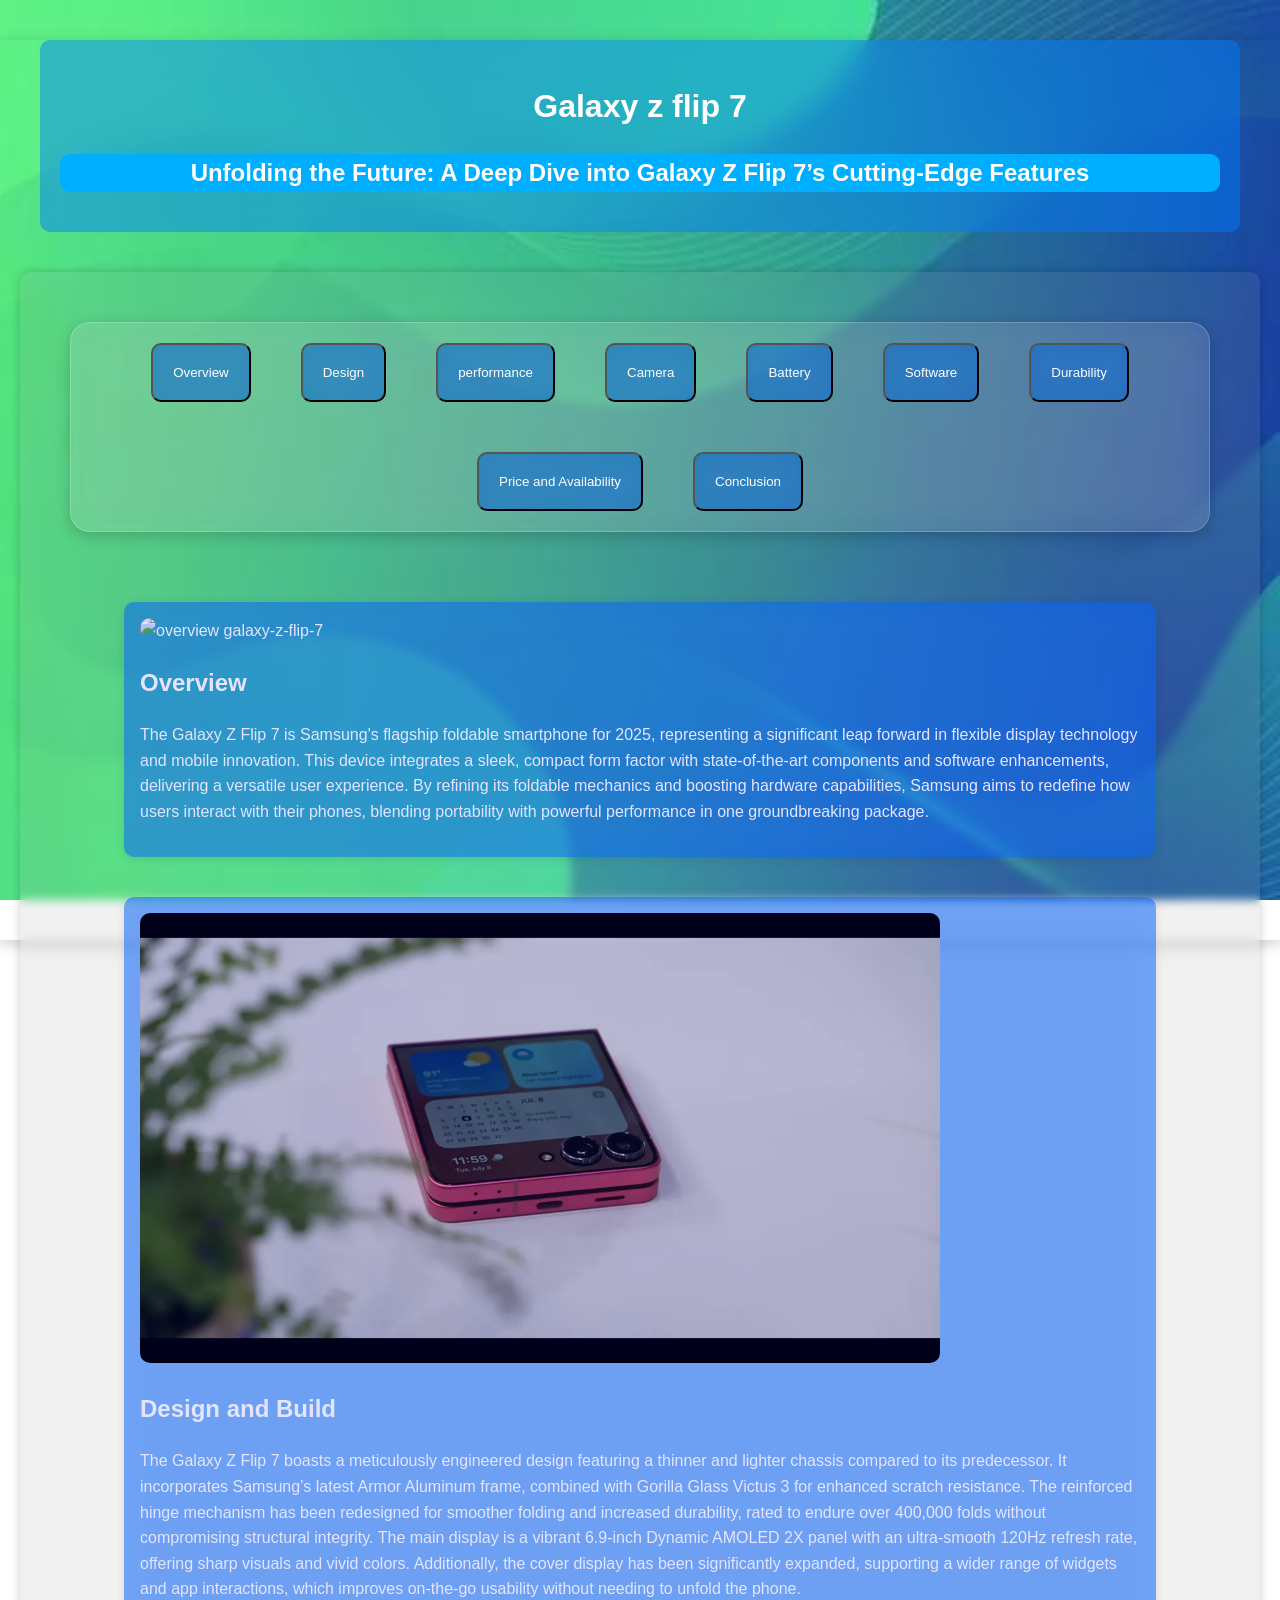
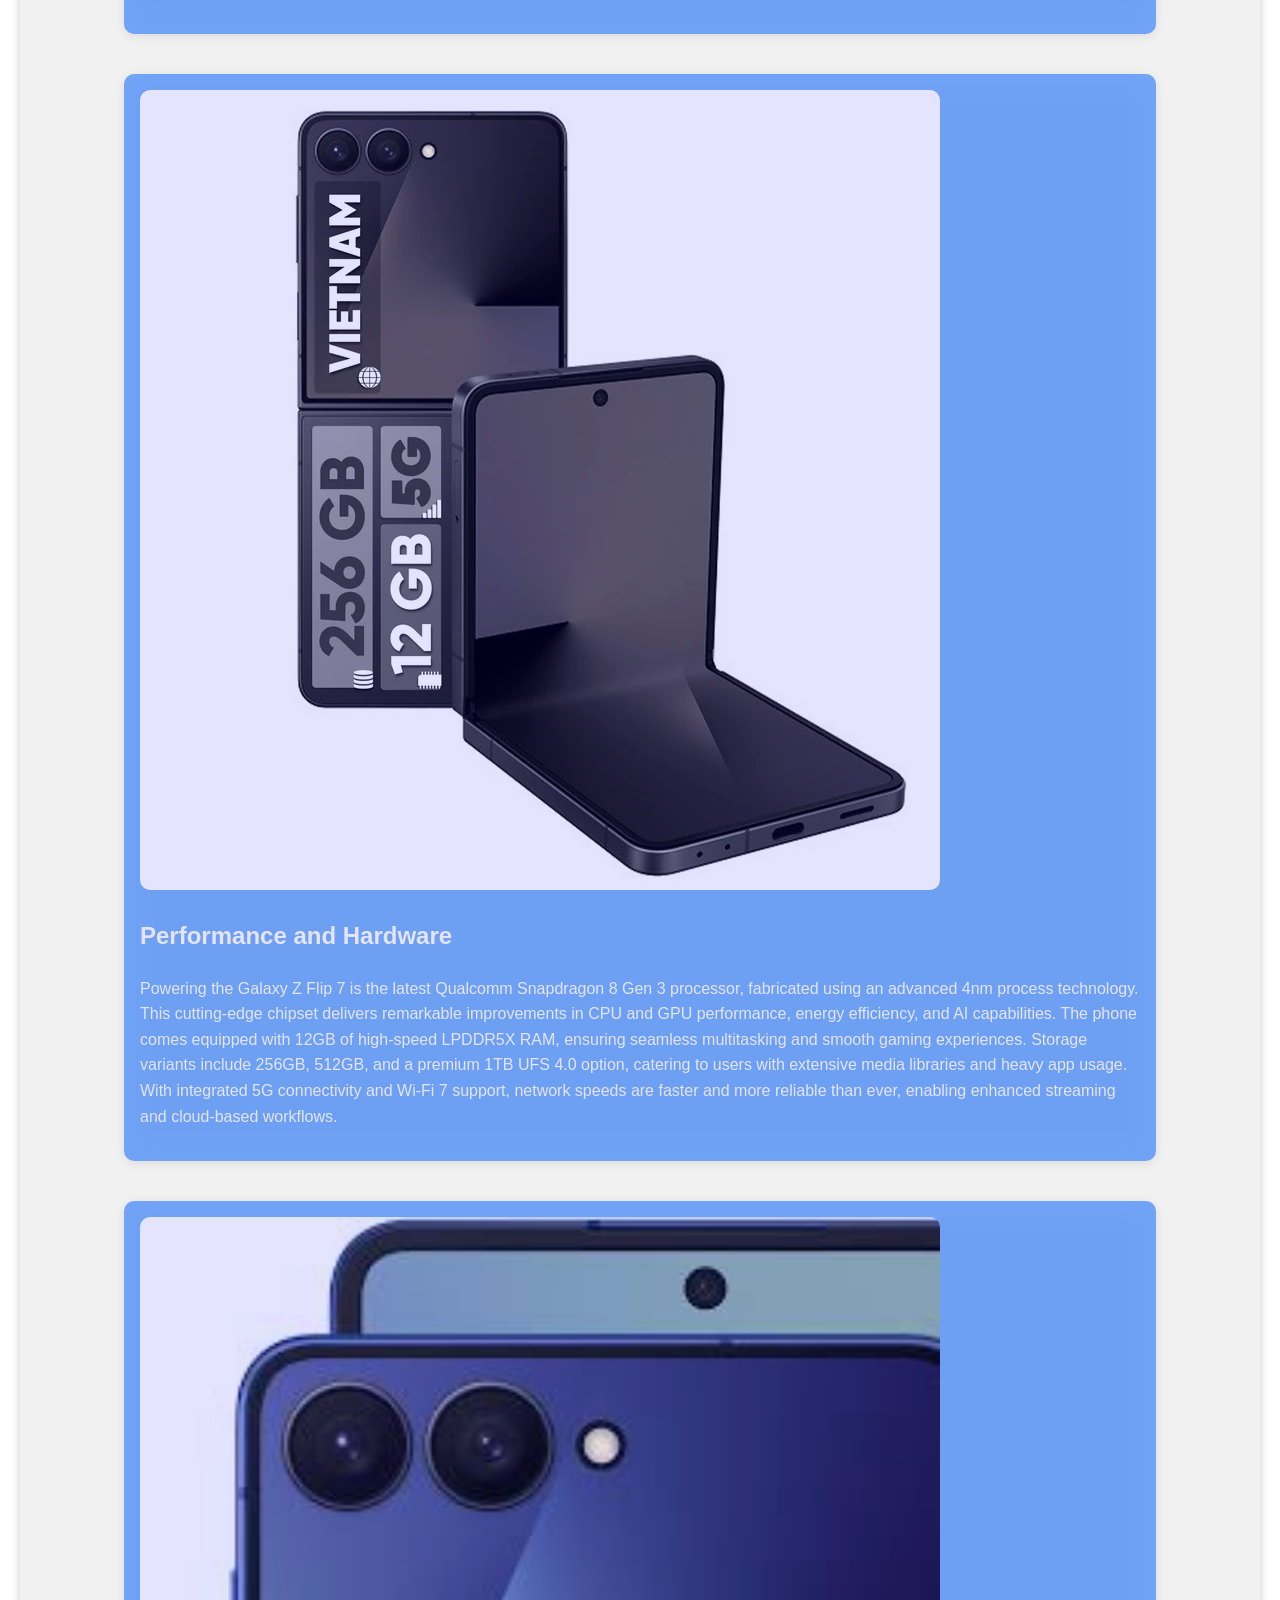
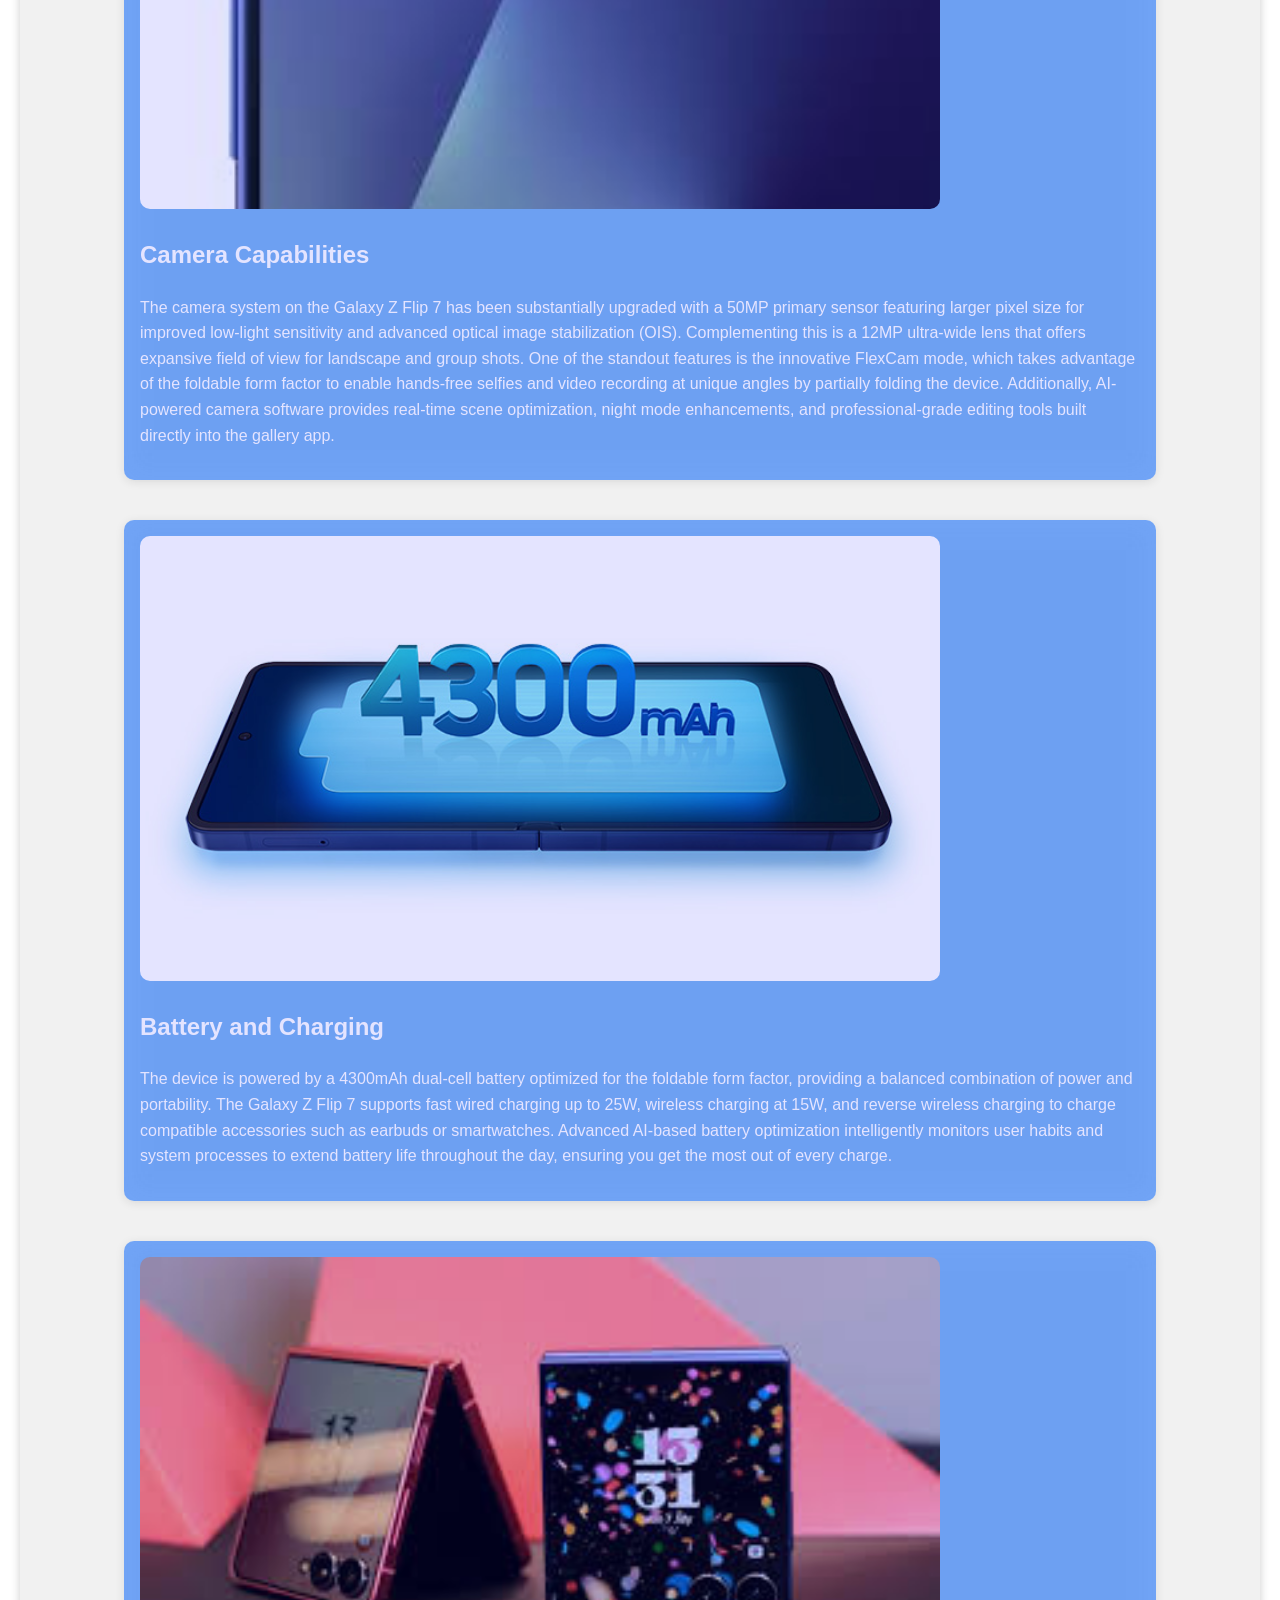
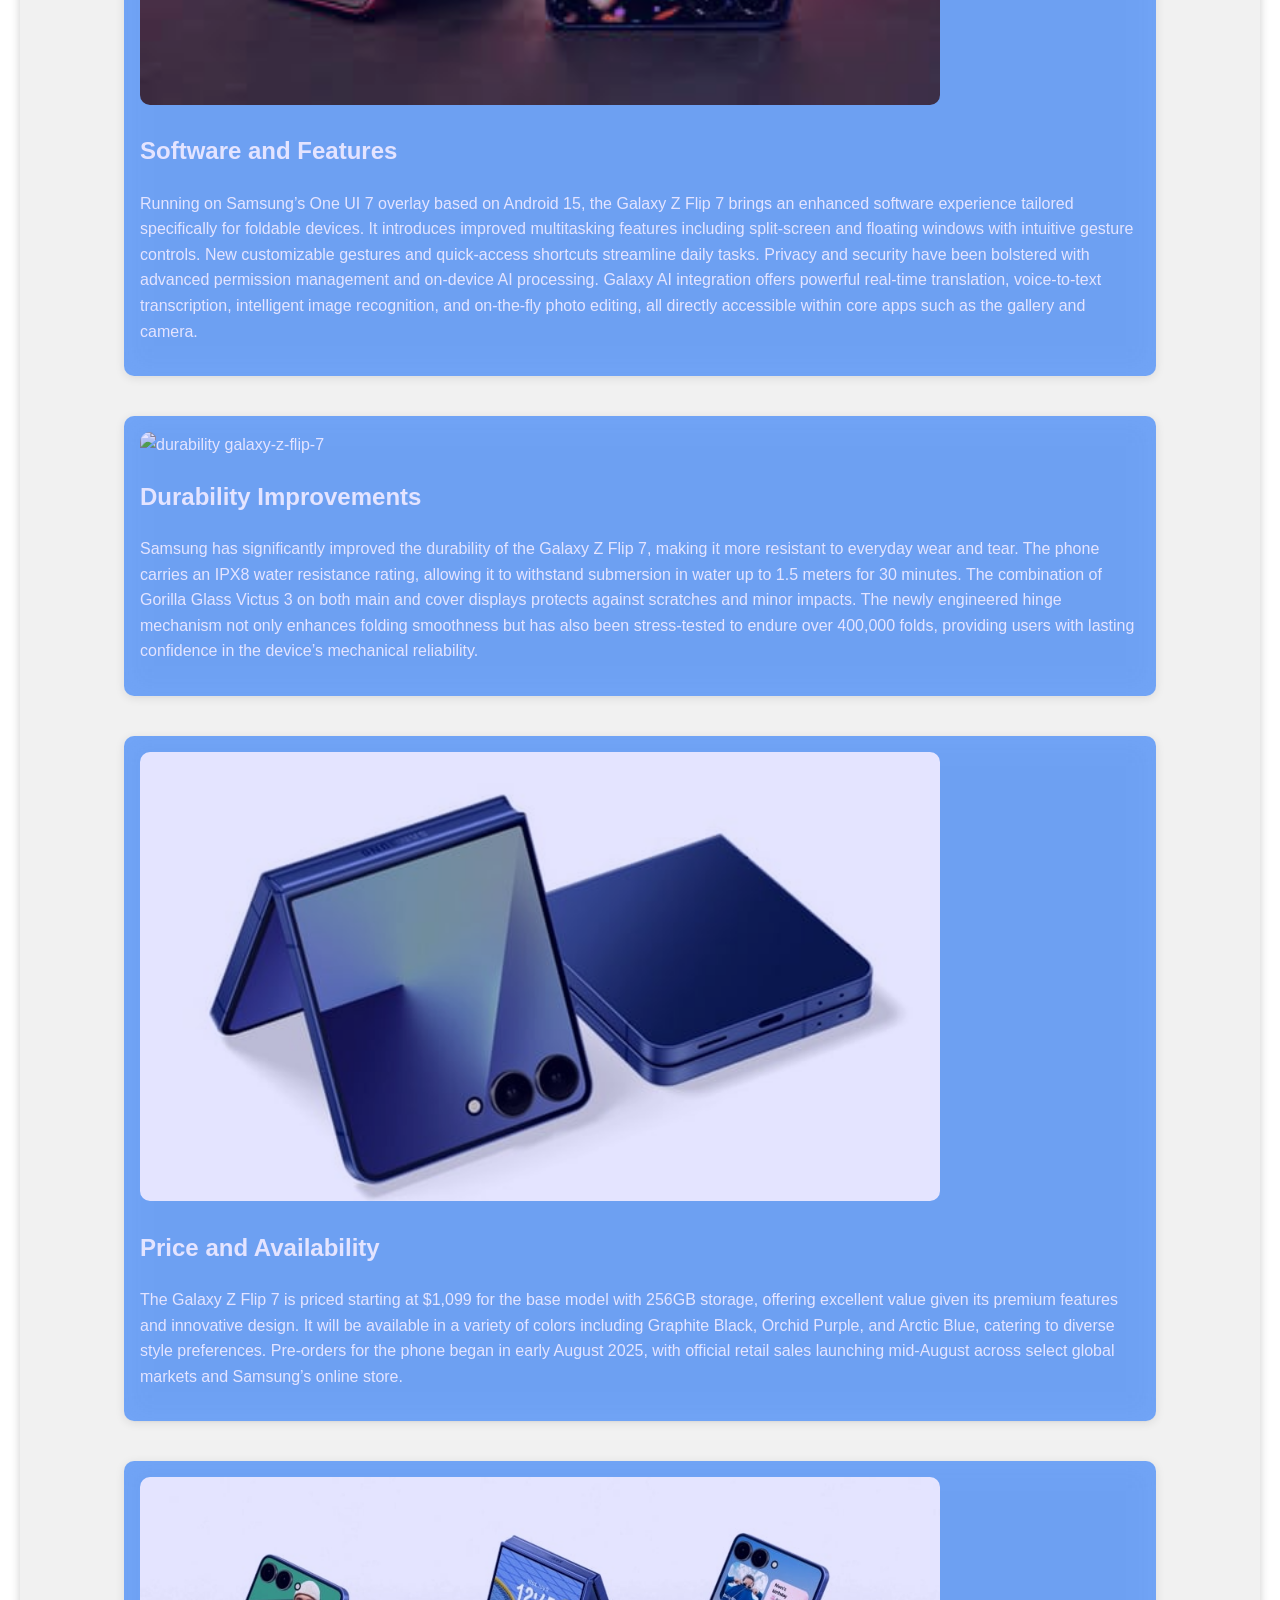
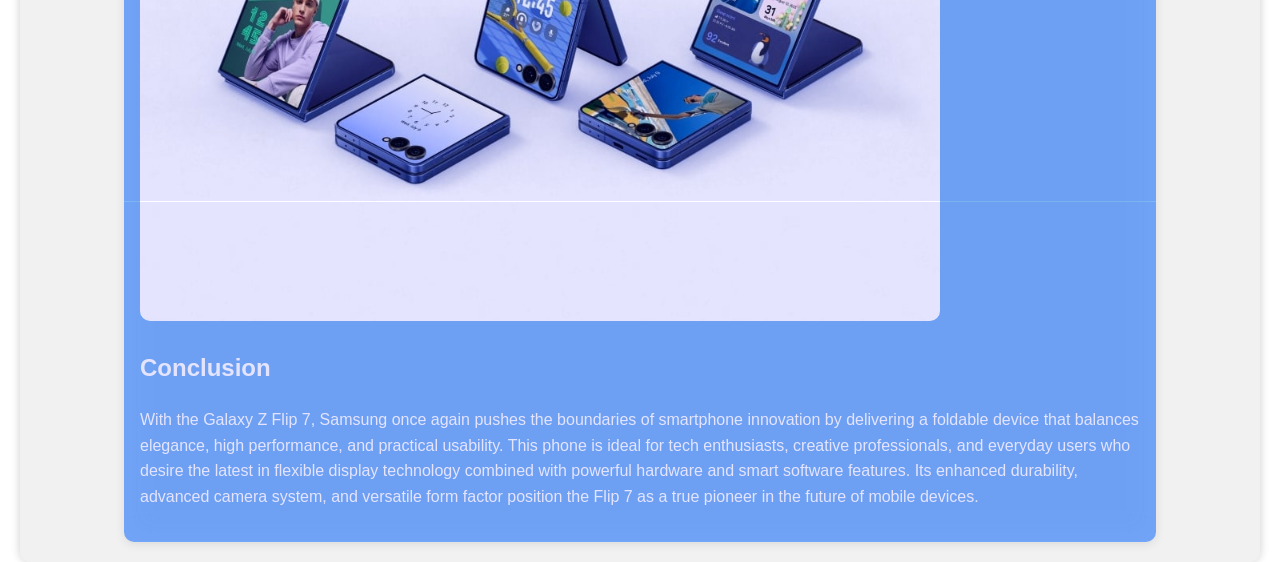
==== GALAXY_Z_FLIP_7/index.html @ f8ac0aa7 "petayona first upload" ====
<!DOCTYPE html>
<html lang="en">

<head>
    <meta charset="UTF-8">
    <meta name="viewport" content="width=device-width, initial-scale=1.0">
    <meta name="description" content="Petayona - News and reviews about tech, AI, and more.">
    <title>Petayona | galaxy-z-flip-7
    </title>

    <link rel="stylesheet" href="CSS/style.css">
    <link rel="icon" href="../LOGO/petas.svg" type="image/svg+xml">

</head>

<body class="galaxy-theme">
    <div class="header">
        <header>
            <h1>Galaxy z flip 7</h1>
            <div class="box-header">
                <h2>Unfolding the Future: A Deep Dive into Galaxy Z Flip 7’s Cutting-Edge Features</h2>
            </div>
        </header>


        <div class="box">

            <div class="shortcat">
                <a href="#overview"><button>Overview</button></a>
                <a href="#design"><button>Design</button></a>
                <a href="#performance"><button>performance</button></a>
                <a href="#camera"><button>Camera</button></a>
                <a href="#battery"><button>Battery</button></a>
                <a href="#software"><button>Software</button></a>
                <a href="#durability"><button>Durability</button></a>
                <a href="#price-and-availability"><button>Price and Availability</button></a>
                <a href="#conclusion"><button>Conclusion</button></a>


            </div>
            <div class="text">


                <img src="IMG/overview.png" alt="overview galaxy-z-flip-7" id="overview" class="i45">

                <h2>Overview</h2>
                <p>The Galaxy Z Flip 7 is Samsung's flagship foldable smartphone for 2025, representing a significant
                    leap forward in flexible display technology and mobile innovation. This device integrates a sleek,
                    compact form factor with state-of-the-art components and software enhancements, delivering a
                    versatile user experience. By refining its foldable mechanics and boosting hardware capabilities,
                    Samsung aims to redefine how users interact with their phones, blending portability with powerful
                    performance in one groundbreaking package.</p>
            </div>
            <div class="text">
                <img src="IMG/design.png" alt="design galaxy-z-flip-7" id="design" class="i45">
                <h2>Design and Build</h2>
                <p>The Galaxy Z Flip 7 boasts a meticulously engineered design featuring a thinner and lighter chassis
                    compared to its predecessor. It incorporates Samsung’s latest Armor Aluminum frame, combined with
                    Gorilla Glass Victus 3 for enhanced scratch resistance. The reinforced hinge mechanism has been
                    redesigned for smoother folding and increased durability, rated to endure over 400,000 folds without
                    compromising structural integrity. The main display is a vibrant 6.9-inch Dynamic AMOLED 2X panel
                    with
                    an ultra-smooth 120Hz refresh rate, offering sharp visuals and vivid colors. Additionally, the cover
                    display has been significantly expanded, supporting a wider range of widgets and app interactions,
                    which
                    improves on-the-go usability without needing to unfold the phone.</p>
            </div>
            <div class="text">
                <img src="IMG/Performance.png" alt="Performance galaxy-z-flip-7" id="performance" class="i45">
                <h2>Performance and Hardware</h2>
                <p>Powering the Galaxy Z Flip 7 is the latest Qualcomm Snapdragon 8 Gen 3 processor, fabricated using an
                    advanced 4nm process technology. This cutting-edge chipset delivers remarkable improvements in CPU
                    and GPU
                    performance, energy efficiency, and AI capabilities. The phone comes equipped with 12GB of
                    high-speed
                    LPDDR5X RAM, ensuring seamless multitasking and smooth gaming experiences. Storage variants include
                    256GB,
                    512GB, and a premium 1TB UFS 4.0 option, catering to users with extensive media libraries and heavy
                    app
                    usage. With integrated 5G connectivity and Wi-Fi 7 support, network speeds are faster and more
                    reliable than
                    ever, enabling enhanced streaming and cloud-based workflows.</p>
            </div>
            <div class="text">
                <img src="IMG/Camera.png" alt="camera galaxy-z-flip-7" id="camera" class="i45">
                <h2>Camera Capabilities</h2>
                <p>The camera system on the Galaxy Z Flip 7 has been substantially upgraded with a 50MP primary sensor
                    featuring
                    larger pixel size for improved low-light sensitivity and advanced optical image stabilization (OIS).
                    Complementing this is a 12MP ultra-wide lens that offers expansive field of view for landscape and
                    group shots.
                    One of the standout features is the innovative FlexCam mode, which takes advantage of the foldable
                    form factor
                    to enable hands-free selfies and video recording at unique angles by partially folding the device.
                    Additionally,
                    AI-powered camera software provides real-time scene optimization, night mode enhancements, and
                    professional-grade editing tools built directly into the gallery app.</p>
            </div>
            <div class="text">
                <img src="IMG/battery.png" alt="Battery galaxy-z-flip-7" id="battery" class="i45">
                <h2>Battery and Charging</h2>
                <p>The device is powered by a 4300mAh dual-cell battery optimized for the foldable form factor,
                    providing a balanced
                    combination of power and portability. The Galaxy Z Flip 7 supports fast wired charging up to 25W,
                    wireless
                    charging at 15W, and reverse wireless charging to charge compatible accessories such as earbuds or
                    smartwatches.
                    Advanced AI-based battery optimization intelligently monitors user habits and system processes to
                    extend battery
                    life throughout the day, ensuring you get the most out of every charge.</p>
            </div>
            <div class="text">
                <img src="IMG/Software.png" alt="Software and Features galaxy-z-flip-7" id="Software" class="i45">
                <h2>Software and Features</h2>
                <p>Running on Samsung’s One UI 7 overlay based on Android 15, the Galaxy Z Flip 7 brings an enhanced
                    software
                    experience tailored specifically for foldable devices. It introduces improved multitasking features
                    including
                    split-screen and floating windows with intuitive gesture controls. New customizable gestures and
                    quick-access
                    shortcuts streamline daily tasks. Privacy and security have been bolstered with advanced permission
                    management
                    and on-device AI processing. Galaxy AI integration offers powerful real-time translation,
                    voice-to-text
                    transcription, intelligent image recognition, and on-the-fly photo editing, all directly accessible
                    within core
                    apps such as the gallery and camera.</p>
            </div>
            <div class="text">
                <img src="IMG/durability.png" alt="durability galaxy-z-flip-7" id="durability" class="i45">
                <h2>Durability Improvements</h2>
                <p>Samsung has significantly improved the durability of the Galaxy Z Flip 7, making it more resistant to
                    everyday
                    wear and tear. The phone carries an IPX8 water resistance rating, allowing it to withstand
                    submersion in water
                    up to 1.5 meters for 30 minutes. The combination of Gorilla Glass Victus 3 on both main and cover
                    displays
                    protects against scratches and minor impacts. The newly engineered hinge mechanism not only enhances
                    folding
                    smoothness but has also been stress-tested to endure over 400,000 folds, providing users with
                    lasting confidence
                    in the device’s mechanical reliability.</p>
            </div>
            <div class="text">
                <img src="IMG/price.png" alt="price galaxy-z-flip-7" id="price-and-availability" class="i45">
                <h2>Price and Availability</h2>
                <p>The Galaxy Z Flip 7 is priced starting at $1,099 for the base model with 256GB storage, offering
                    excellent value
                    given its premium features and innovative design. It will be available in a variety of colors
                    including Graphite
                    Black, Orchid Purple, and Arctic Blue, catering to diverse style preferences. Pre-orders for the
                    phone began in
                    early August 2025, with official retail sales launching mid-August across select global markets and
                    Samsung’s
                    online store.</p>
            </div>
            <div class="text">
                <img src="IMG/Conclusion.png" alt="Conclusion galaxy-z-flip-7" id="Conclusion" class="i45">
                <h2>Conclusion</h2>
                <p>With the Galaxy Z Flip 7, Samsung once again pushes the boundaries of smartphone innovation by
                    delivering a
                    foldable device that balances elegance, high performance, and practical usability. This phone is
                    ideal for tech
                    enthusiasts, creative professionals, and everyday users who desire the latest in flexible display
                    technology
                    combined with powerful hardware and smart software features. Its enhanced durability, advanced
                    camera system,
                    and versatile form factor position the Flip 7 as a true pioneer in the future of mobile devices.</p>

            </div>

            <div class="scroll-box"></div>
        </div>
    </div>
---- GALAXY_Z_FLIP_7/CSS/style.css ----
body {
  font-family: sans-serif;
  height: 100vh;
  margin: 0;
  padding: 0;
  line-height: 1.6;
  background-image: url('../IMG/back.png');
  background-size: cover;
  background-position: center;
  box-shadow: 0 4px 15px rgba(0, 0, 0, 0.2);
  background-attachment: fixed;
  color: #333;
}

header {
  padding: 20px;
    background: #007bff77;
  backdrop-filter: blur(15px);
  -webkit-backdrop-filter: blur(15px);
  color: #ffffff;
  margin: 40px;
  border-radius: 10px;
  transition: all 0.3s ease;
  text-align: center;
}

 header:hover {
  background-color: #00aeff73;

  .box-header {
    background-color: #007bff
  }

  transform: scale(1.05);
}

@media (max-width: 600px) {
  .container {
    flex-direction: column;
    /* عمودی کن */
    gap: 10px;
  }
}

.box-header {
  background-color: #00aeff;
  transition: all 0.3s ease;
  border-radius: 10px;
}

.box {
  margin: 20px;

  display: flex;
  ;
    /* فعال کردن فلکس */
    flex-direction: column;
    /* چیدمان عمودی */
    align-items: center;
    /* وسط چین افقی */
    
  

  white-space: nowrap;
  box-shadow: 0 0 10px rgba(0,0,0,0.2);
  background: #97979723;
  backdrop-filter: blur(5px);
  border-radius: 10px;
}
.text {
  width: 90%;
  max-width: 1000px;
  margin: 20px;
  padding: 1rem;
    background: #007bff77;
  backdrop-filter: blur(15px);
  -webkit-backdrop-filter: blur(15px);
  color: #ffffff;
  border-radius: 10px;
  box-shadow: 0 2px 10px rgba(0,0,0,0.1);
}

.text p {
  
  line-height: 1.6;
  white-space: normal; /* مهم: اجازه میده متن خودش بشکنه */
  word-wrap: break-word; /* اگه یه کلمه خیلی بزرگ باشه هم بشکنه */
}

.shortcat {
  display: flex;
  ;
    /* فعال کردن فلکس */
    
    align-items: left;
    /* وسط چین افقی */
    
    background: #ffffff1a;
    backdrop-filter: blur(15px);
    -webkit-backdrop-filter: blur(15px);
    border-radius: 20px;
    border: 1px solid rgba(255, 255, 255, 0.2);
    box-shadow: 0 4px 15px rgba(0, 0, 0, 0.2);
    margin: 50px;
    flex-wrap: wrap;
    gap: 10px;
    justify-content: center; /* دکمه‌ها در هر ردیف وسط‌چین باشن */
    transition: transform 0.3s ease, box-shadow 0.3s ease;
    
    
}
.shortcat button{
  white-space: normal; /* مهم: اجازه میده متن خودش بشکنه */
  word-wrap: break-word;
  flex: 0 1 auto; /* اندازه دکمه‌ها خودش تنظیم بشه */
}



html {
  scroll-behavior: smooth;
}

button {
  margin: 20px;
  background-color: #0d69ca9f;
  backdrop-filter: blur(15px);
  -webkit-backdrop-filter: blur(15px);
  color: #ffffff;
  border-radius: 10px;
  padding: 20px;
  
}
 img {
  max-width: 90%;
  min-width: 80%;
  
  border-radius: 10px;
 }

.i45 {
  width: 45%;
 }

 .text {
  perspective: 1200px;
  position: relative;
  transform-style: preserve-3d;
}

/* نیمه بالا */
.text::before {
  content: '';
  position: absolute;
  top: 0;
  left: 0;
  height: 50%;
  width: 100%;
  background: #0004ff36;
  border-radius: 10px 10px 0 0;
  transform-origin: bottom center;
  transition: transform 0.5s ease;
  z-index: 2;
  pointer-events: none; /* اجازه بده متن کلیک‌پذیر بمونه */
  opacity: 0.5;
}

/* نیمه پایین */
.text::after {
  content: '';
  position: absolute;
  bottom: 0;
  left: 0;
  height: 50%;
  width: 100%;
  background: #0004ff36;
  border-radius: 0 0 10px 10px;
  transform-origin: top center;
  transition: transform 0.5s ease;
  z-index: 1;
  pointer-events: none;
  opacity: 0.5;
}

/* تا شدن */
.text:hover::before {
  transform: rotateX(-10deg);
}

.text:hover::after {
  transform: rotateX(12deg);
}

.shortcat:hover{
  transform: translateY(-10px) scale(1.05);
  box-shadow: 0 8px 30px rgba(0, 0, 0, 0.3);
  .shortcat button{
    box-shadow: 0 8px 30px rgba(0, 0, 0, 0.3);
  }
  
}
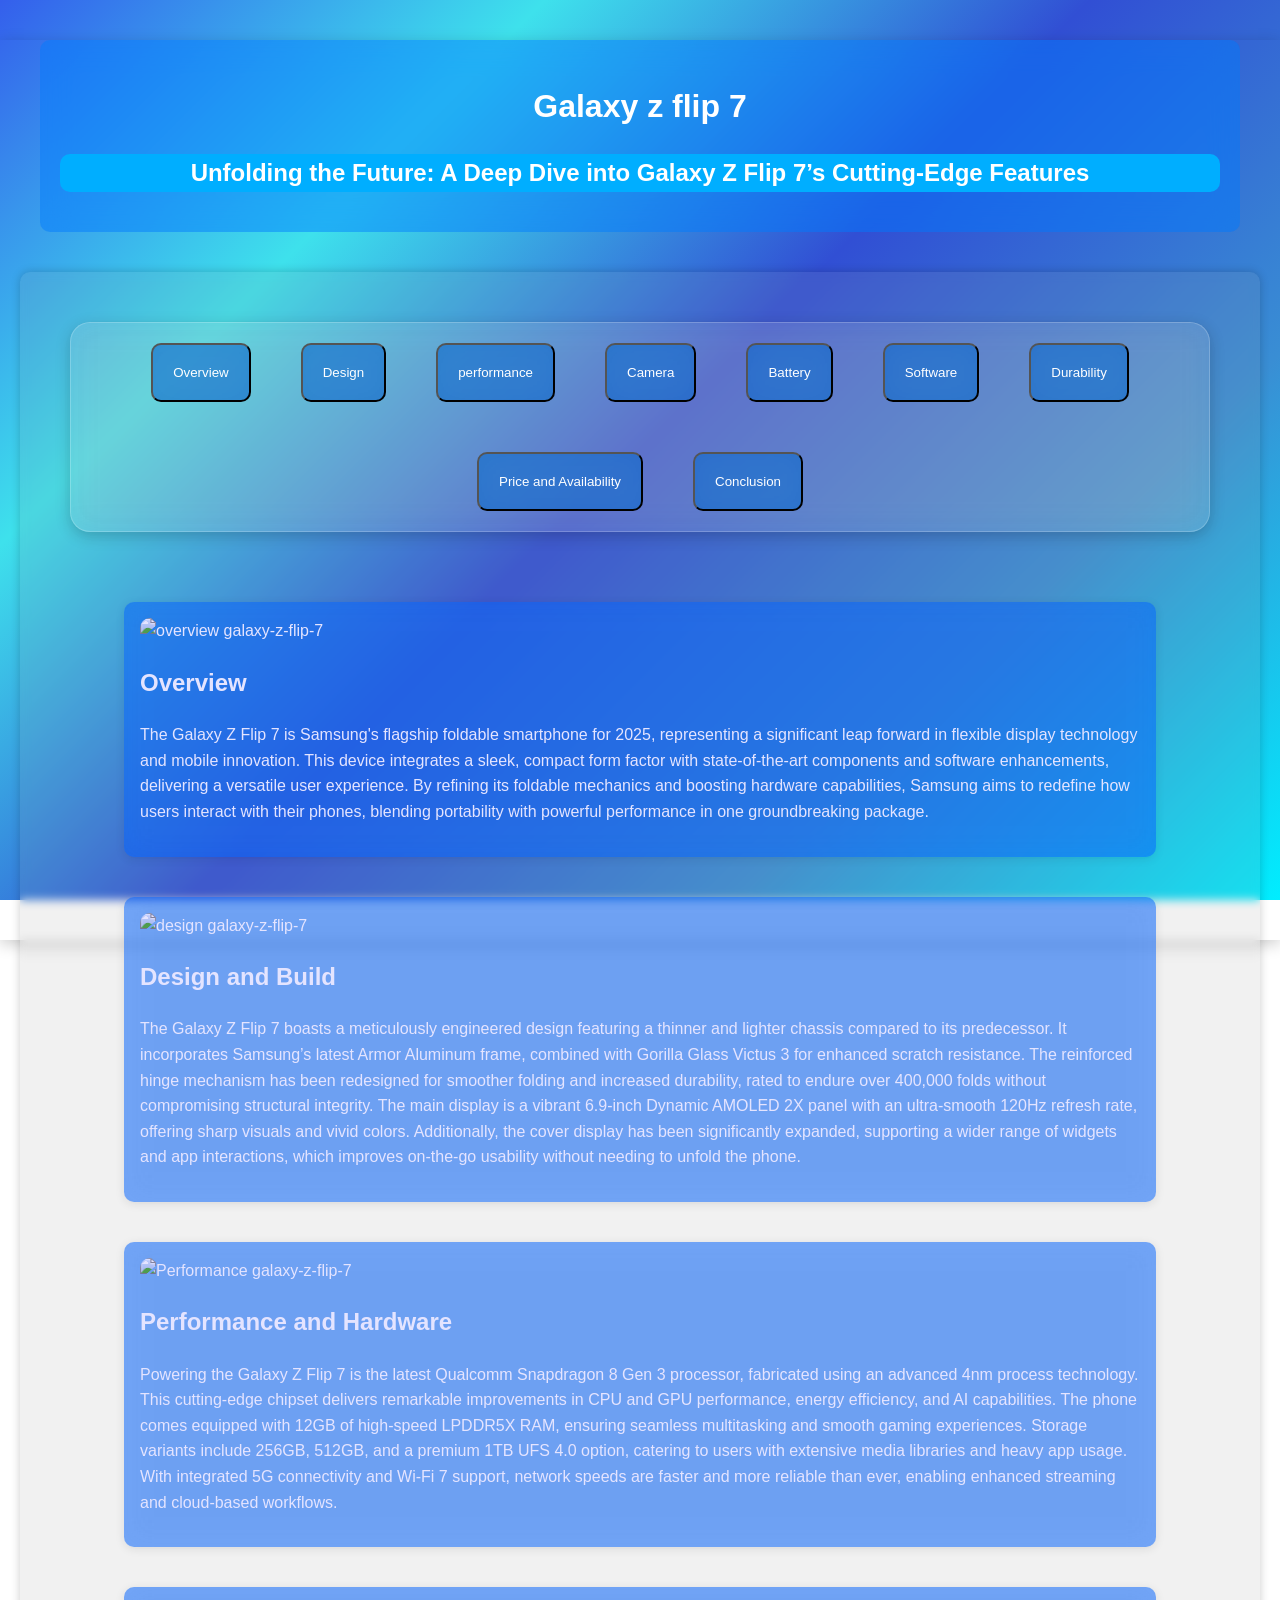
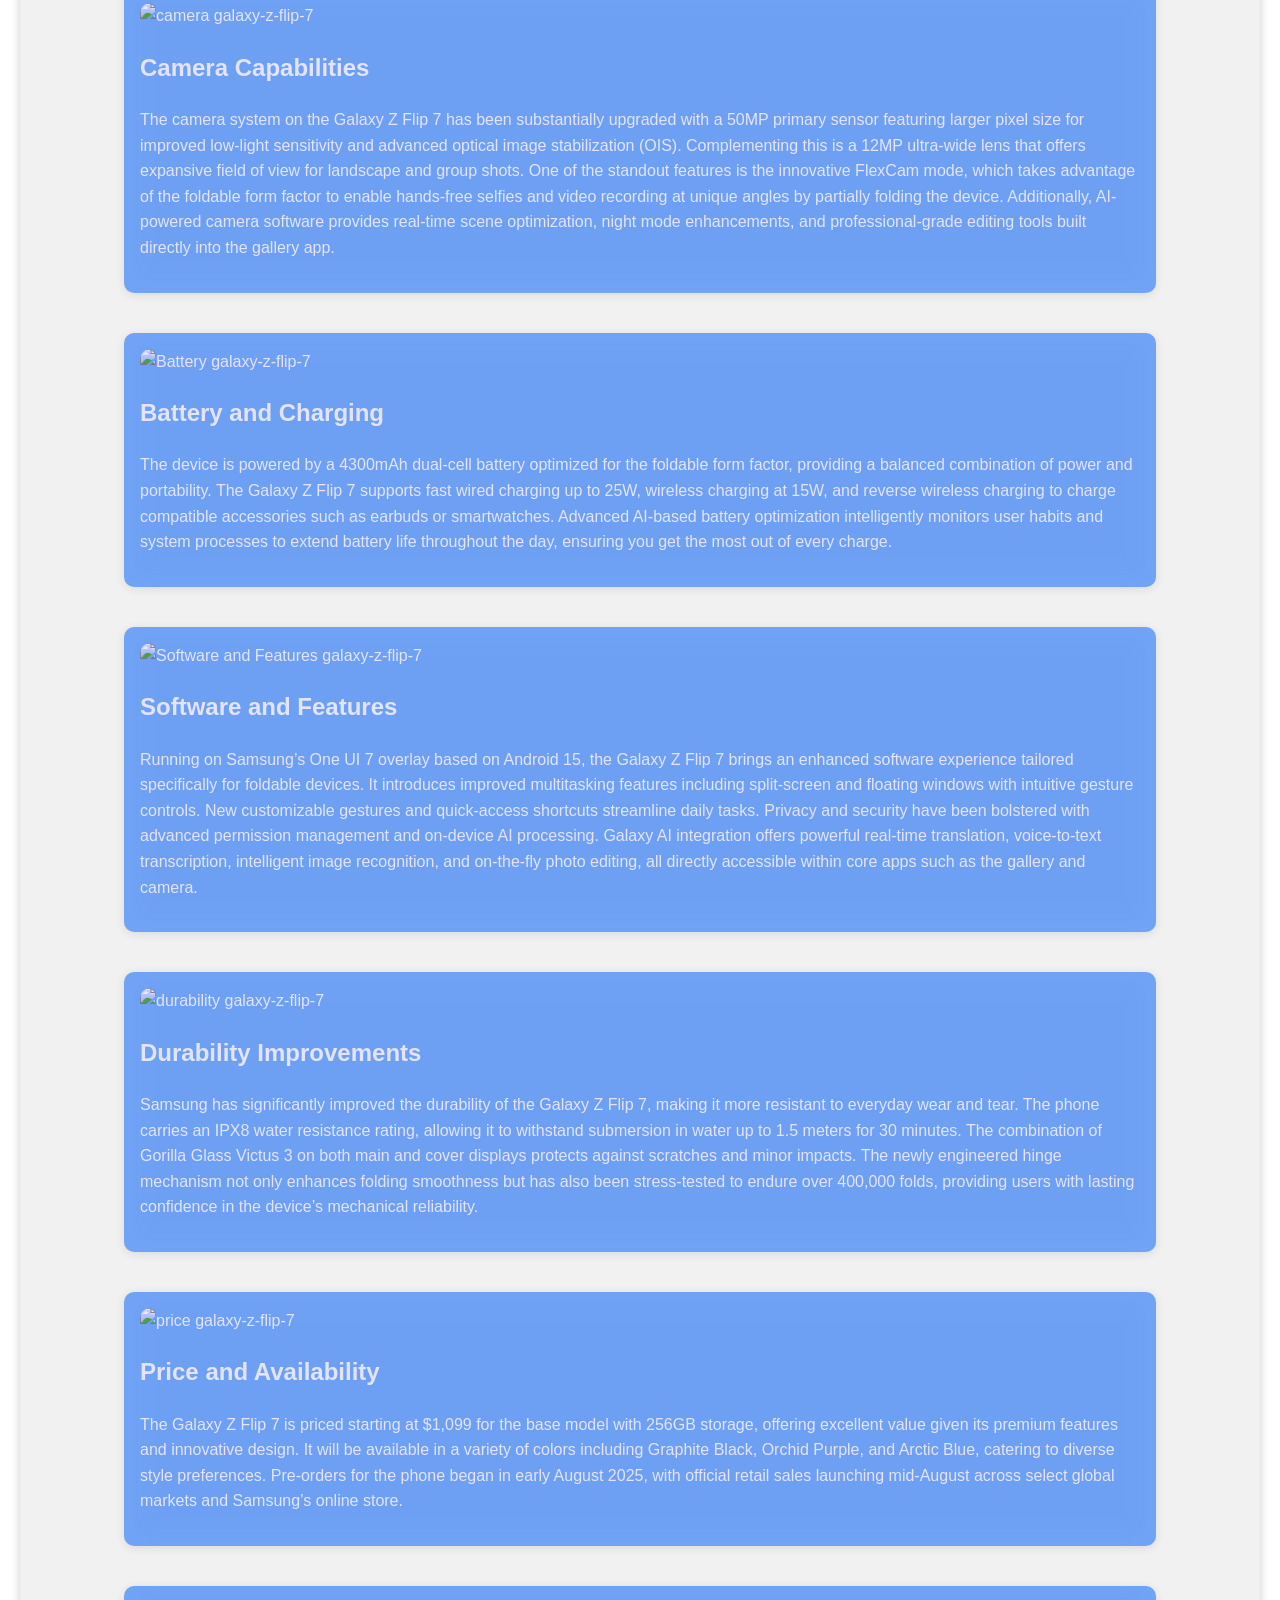
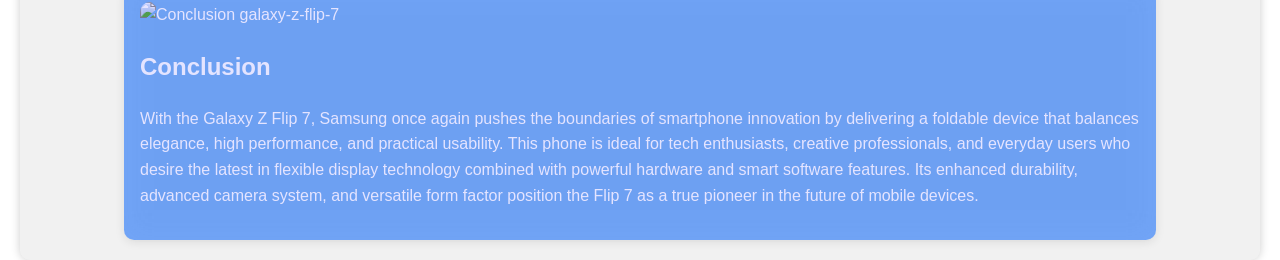
==== commit 2cf64a4a: "Petayona" ====
--- a/GALAXY_Z_FLIP_7/index.html
+++ b/GALAXY_Z_FLIP_7/index.html
@@ -41,7 +41,7 @@
             <div class="text">
 
 
-                <img src="IMG/overview.png" alt="overview galaxy-z-flip-7" id="overview" class="i45">
+                <img src="https://img-petayona.netlify.app/galaxy_Z_FLIp_7/img/overview.png" alt="overview galaxy-z-flip-7" id="overview" class="i45">
 
                 <h2>Overview</h2>
                 <p>The Galaxy Z Flip 7 is Samsung's flagship foldable smartphone for 2025, representing a significant
@@ -52,7 +52,7 @@
                     performance in one groundbreaking package.</p>
             </div>
             <div class="text">
-                <img src="IMG/design.png" alt="design galaxy-z-flip-7" id="design" class="i45">
+                <img src="https://img-petayona.netlify.app/galaxy_Z_FLIp_7/IMG/design.png" alt="design galaxy-z-flip-7" id="design" class="i45">
                 <h2>Design and Build</h2>
                 <p>The Galaxy Z Flip 7 boasts a meticulously engineered design featuring a thinner and lighter chassis
                     compared to its predecessor. It incorporates Samsung’s latest Armor Aluminum frame, combined with
@@ -66,7 +66,7 @@
                     improves on-the-go usability without needing to unfold the phone.</p>
             </div>
             <div class="text">
-                <img src="IMG/Performance.png" alt="Performance galaxy-z-flip-7" id="performance" class="i45">
+                <img src="https://img-petayona.netlify.app/galaxy_Z_FLIp_7/IMG/Performance.png" alt="Performance galaxy-z-flip-7" id="performance" class="i45">
                 <h2>Performance and Hardware</h2>
                 <p>Powering the Galaxy Z Flip 7 is the latest Qualcomm Snapdragon 8 Gen 3 processor, fabricated using an
                     advanced 4nm process technology. This cutting-edge chipset delivers remarkable improvements in CPU
@@ -82,7 +82,7 @@
                     ever, enabling enhanced streaming and cloud-based workflows.</p>
             </div>
             <div class="text">
-                <img src="IMG/Camera.png" alt="camera galaxy-z-flip-7" id="camera" class="i45">
+                <img src="https://img-petayona.netlify.app/galaxy_Z_FLIp_7/IMG/Camera.png" alt="camera galaxy-z-flip-7" id="camera" class="i45">
                 <h2>Camera Capabilities</h2>
                 <p>The camera system on the Galaxy Z Flip 7 has been substantially upgraded with a 50MP primary sensor
                     featuring
@@ -97,7 +97,7 @@
                     professional-grade editing tools built directly into the gallery app.</p>
             </div>
             <div class="text">
-                <img src="IMG/battery.png" alt="Battery galaxy-z-flip-7" id="battery" class="i45">
+                <img src="https://img-petayona.netlify.app/galaxy_Z_FLIp_7/IMG/battery.png" alt="Battery galaxy-z-flip-7" id="battery" class="i45">
                 <h2>Battery and Charging</h2>
                 <p>The device is powered by a 4300mAh dual-cell battery optimized for the foldable form factor,
                     providing a balanced
@@ -110,7 +110,7 @@
                     life throughout the day, ensuring you get the most out of every charge.</p>
             </div>
             <div class="text">
-                <img src="IMG/Software.png" alt="Software and Features galaxy-z-flip-7" id="Software" class="i45">
+                <img src="https://img-petayona.netlify.app/galaxy_Z_FLIp_7/IMG/Software.png" alt="Software and Features galaxy-z-flip-7" id="Software" class="i45">
                 <h2>Software and Features</h2>
                 <p>Running on Samsung’s One UI 7 overlay based on Android 15, the Galaxy Z Flip 7 brings an enhanced
                     software
@@ -127,7 +127,7 @@
                     apps such as the gallery and camera.</p>
             </div>
             <div class="text">
-                <img src="IMG/durability.png" alt="durability galaxy-z-flip-7" id="durability" class="i45">
+                <img src="https://img-petayona.netlify.app/galaxy_Z_FLIp_7/IMG/durability.png" alt="durability galaxy-z-flip-7" id="durability" class="i45">
                 <h2>Durability Improvements</h2>
                 <p>Samsung has significantly improved the durability of the Galaxy Z Flip 7, making it more resistant to
                     everyday
@@ -142,7 +142,7 @@
                     in the device’s mechanical reliability.</p>
             </div>
             <div class="text">
-                <img src="IMG/price.png" alt="price galaxy-z-flip-7" id="price-and-availability" class="i45">
+                <img src="https://img-petayona.netlify.app/galaxy_Z_FLIp_7/IMG/price.png" alt="price galaxy-z-flip-7" id="price-and-availability" class="i45">
                 <h2>Price and Availability</h2>
                 <p>The Galaxy Z Flip 7 is priced starting at $1,099 for the base model with 256GB storage, offering
                     excellent value
@@ -155,7 +155,7 @@
                     online store.</p>
             </div>
             <div class="text">
-                <img src="IMG/Conclusion.png" alt="Conclusion galaxy-z-flip-7" id="Conclusion" class="i45">
+                <img src="https://img-petayona.netlify.app/galaxy_Z_FLIp_7/IMG/Conclusion.png" alt="Conclusion galaxy-z-flip-7" id="Conclusion" class="i45">
                 <h2>Conclusion</h2>
                 <p>With the Galaxy Z Flip 7, Samsung once again pushes the boundaries of smartphone innovation by
                     delivering a
--- a/GALAXY_Z_FLIP_7/CSS/style.css
+++ b/GALAXY_Z_FLIP_7/CSS/style.css
@@ -4,7 +4,7 @@
   margin: 0;
   padding: 0;
   line-height: 1.6;
-  background-image: url('../IMG/back.png');
+  background: linear-gradient(135deg,#345fec,#3ee1ec,#314fd4,#398ed4,#00eeff);
   background-size: cover;
   background-position: center;
   box-shadow: 0 4px 15px rgba(0, 0, 0, 0.2);
@@ -20,7 +20,7 @@
   color: #ffffff;
   margin: 40px;
   border-radius: 10px;
-  transition: all 0.3s ease;
+  transition: all 0.5s ease;
   text-align: center;
 }
 
@@ -105,7 +105,7 @@
     flex-wrap: wrap;
     gap: 10px;
     justify-content: center; /* دکمه‌ها در هر ردیف وسط‌چین باشن */
-    transition: transform 0.3s ease, box-shadow 0.3s ease;
+    transition: transform 1s ease, box-shadow 1s ease;
     
     
 }
